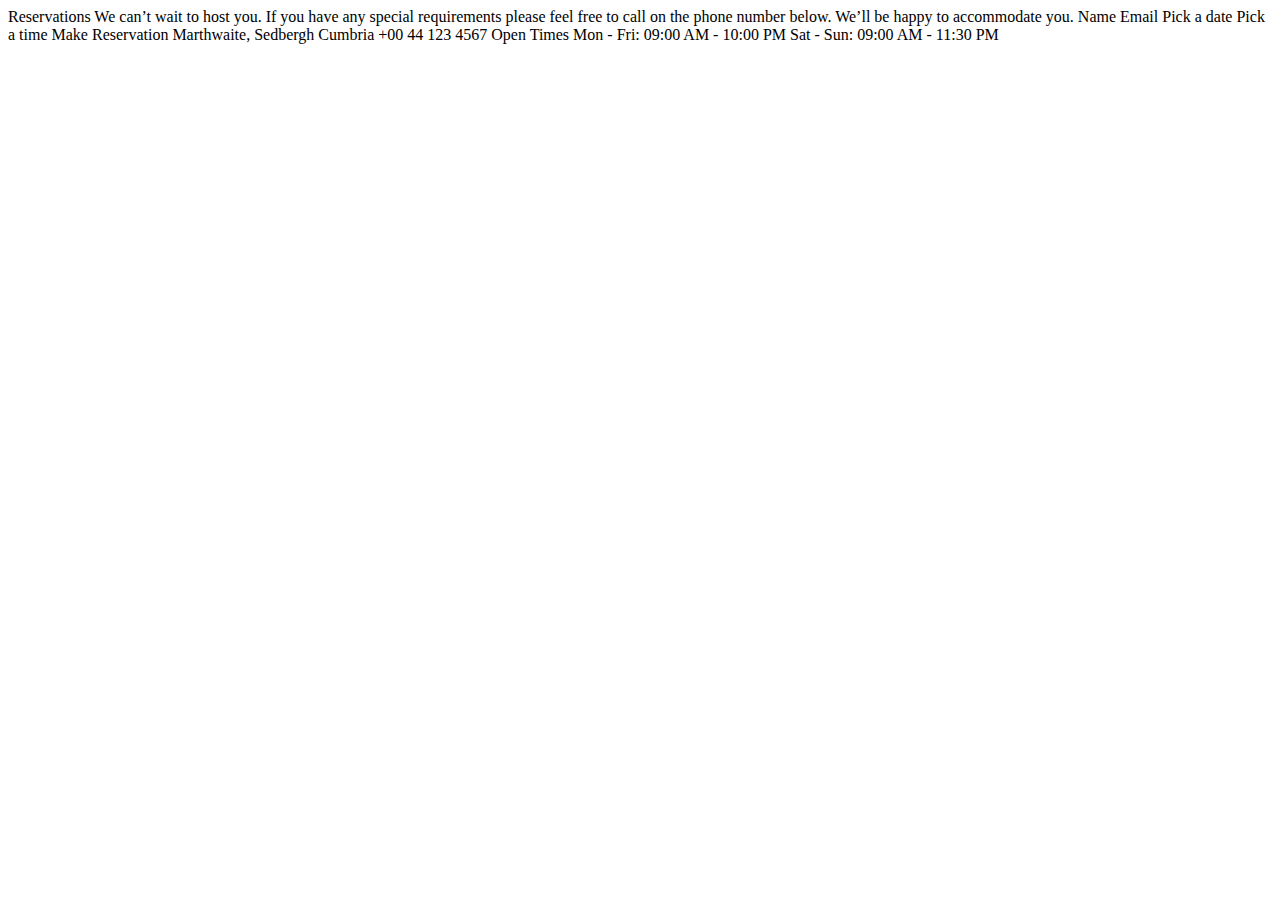
==== booking.html @ 2db073f9 "Initial commit" ====
<!DOCTYPE html>
<html lang="en">
<head>
  <meta charset="UTF-8">
  <meta name="viewport" content="width=device-width, initial-scale=1.0">

  <link rel="icon" type="image/png" sizes="32x32" href="./images/favicon-32x32.png">
  
  <title>Frontend Mentor | Dine Website Challenge</title>
</head>
<body>

  Reservations

  We can’t wait to host you. If you have any special requirements please feel free to 
  call on the phone number below. We’ll be happy to accommodate you.



  Name
  Email
  Pick a date
  Pick a time

  Make Reservation



  Marthwaite, Sedbergh
  Cumbria
  +00 44 123 4567

  Open Times
  Mon - Fri: 09:00 AM - 10:00 PM
  Sat - Sun: 09:00 AM - 11:30 PM

</body>
</html>
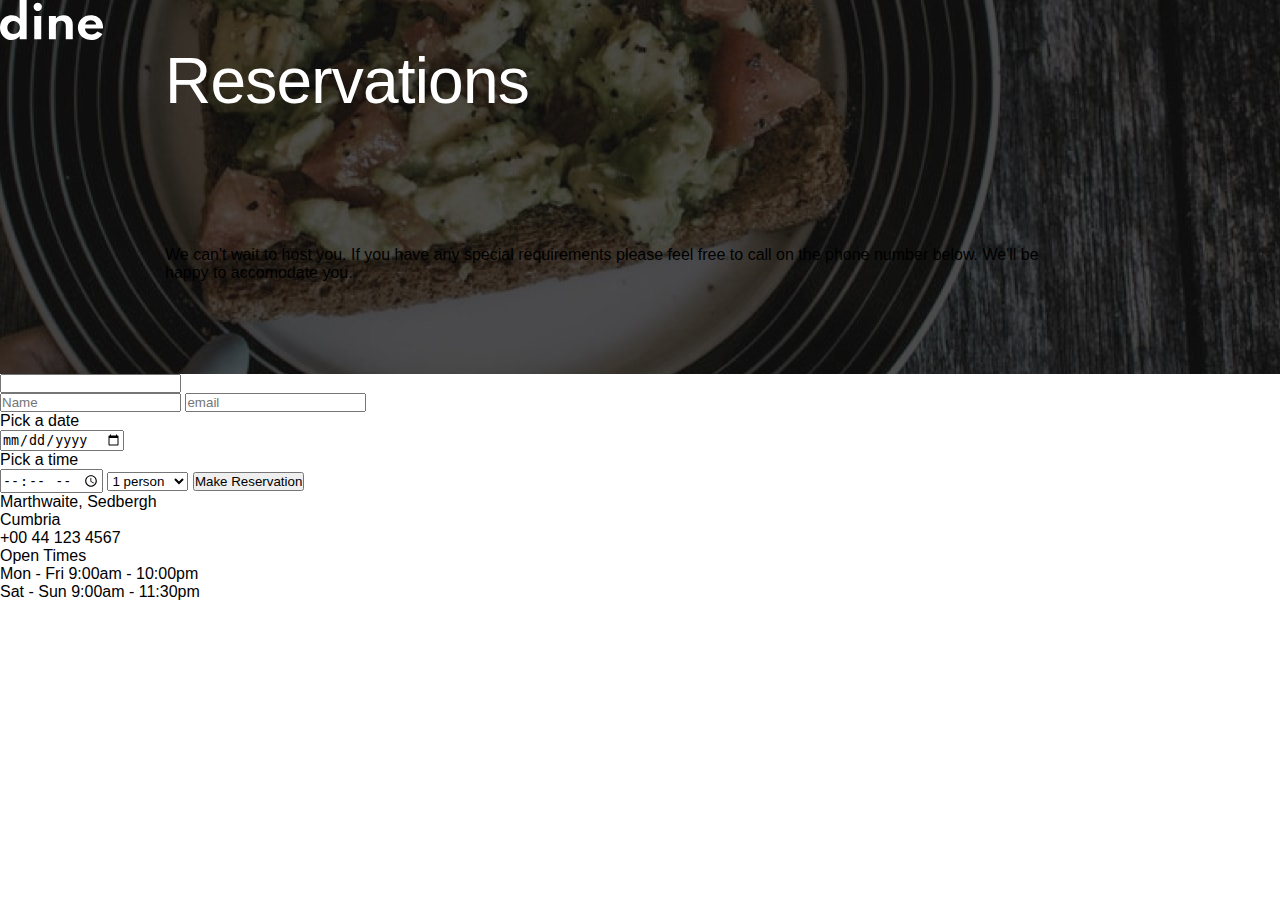
==== commit fecaeb65: "added background image" ====
--- a/booking.html
+++ b/booking.html
@@ -1,38 +1,64 @@
 <!DOCTYPE html>
 <html lang="en">
 <head>
+  
+  <link rel="stylesheet" type="text/css" href="styles.css">
   <meta charset="UTF-8">
   <meta name="viewport" content="width=device-width, initial-scale=1.0">
 
   <link rel="icon" type="image/png" sizes="32x32" href="./images/favicon-32x32.png">
-  
+  <link rel="preconnect" href="https://fonts.googleapis.com">
+<link rel="preconnect" href="https://fonts.gstatic.com" crossorigin>
+<link href="https://fonts.googleapis.com/css2?family=Big+Shoulders+Display:wght@700&family=League+Spartan&family=Lexend+Deca&family=Montserrat&family=Oswald:wght@200;700&family=Raleway:wght@100&family=Roboto&display=swap" rel="stylesheet">
   <title>Frontend Mentor | Dine Website Challenge</title>
 </head>
+
 <body>
+  <main>
+    <section class="booking">
+      <div class="booking-content">
+        <div class="booking-logo"><img src="./images/logo.svg"></div>
+          <h1 class="booking-title">Reservations</h1>
+          <p class="booking-text">We can't wait to host you. If you have any special requirements please feel free to call on the phone number below. We'll be happy to accomodate you.</p>
+      </div>
+      </section>
+        <section class="reservation-section">
+          <input>
+          <form>
+            <input type="text" placeholder="Name">
+            <input type="email" placeholder="email">
+            <p>Pick a date</p>
+            <input type="date">
+            <p>Pick a time</p>
+            <input type="time">
+            <select name="select" id="#">
+              <option value="1">1 person</option>
+              <option value="2">2 people</option>
+              <option value="3">3 people</option>
+              <option value="4">4 people</option>
+              <option value="5">5 people</option>
+              <option value="5+">5+ people</option>
+            </select>
+            <button>Make Reservation</button>
+            </form>
+        </section>
+        <section>
+          <footer>
+            <div class="footer-logo">
 
-  Reservations
+            </div>
+            <div class="contact-info">
+              <p>Marthwaite, Sedbergh</p>
+              <p>Cumbria</p>
+              <p>+00 44 123 4567</p>
+            </div>
+            <div class="hours">
+              <p>Open Times</p>
+              <p>Mon - Fri 9:00am - 10:00pm</p>
+              <p>Sat - Sun 9:00am - 11:30pm</p>
+            </div>
 
-  We can’t wait to host you. If you have any special requirements please feel free to 
-  call on the phone number below. We’ll be happy to accommodate you.
-
-
-
-  Name
-  Email
-  Pick a date
-  Pick a time
-
-  Make Reservation
-
-
-
-  Marthwaite, Sedbergh
-  Cumbria
-  +00 44 123 4567
-
-  Open Times
-  Mon - Fri: 09:00 AM - 10:00 PM
-  Sat - Sun: 09:00 AM - 11:30 PM
-
-</body>
-</html>+          </footer>
+        </section>
+    </main>
+</body>--- a/styles.css
+++ b/styles.css
@@ -0,0 +1,250 @@
+* {
+    margin: 0;
+    padding: 0;
+    box-sizing: border-box;
+}
+
+
+body {
+    font-family: 'spartan', sans-serif;
+  
+}
+
+h1 {
+    font-weight: 300;
+    font-size: 2rem;
+    
+}
+
+.hero-title, .booking-title {
+    padding-bottom: 2.25rem;
+    padding-left: 165px;
+    color: white;
+    font-size: 64px;
+    letter-spacing: -0.8px;
+}
+
+.hero-text {
+    padding-bottom: 2.5rem;
+    max-width: 20.4375rem;
+    margin: 0 auto;
+    color: white;
+    font-size: 18px;
+    letter-spacing: 0.225px;
+}
+
+.hero_content {
+    padding-top: 14.5rem;
+    max-width: 1440px;
+    display: flex;
+    flex-direction: column;
+    align-items: center;
+    background-image: url("./images/homepage/hero-bg-desktop.jpg");
+    background-repeat: no-repeat;
+    margin: 0 auto;
+    background-position: center top;
+    padding-right: 752px;
+    
+    padding-bottom: 9.5rem;
+  }
+  
+  .hero-logo {
+    padding-bottom: 2rem;
+  }
+
+  .hero-logo img {
+    height: 2rem;
+    width: auto;
+  }
+
+  .btn {
+    padding: 1.5rem 3.4375rem;
+    text-decoration: none;
+    display: inline-block;
+    color: white;
+    border: 1px solid white;
+      
+  }
+
+  .btn:hover {
+    background-color: white;
+    color: gray;
+
+  }
+
+  
+
+  .info-top {
+    display: flex;
+    flex-direction: row;
+    padding-right: 165px;
+    padding-top: 73px;
+    background-image: url("./images/patterns/pattern-curve-top-right.svg");
+    background-repeat: no-repeat;
+    background-position: top 15.625rem left 0, bottom 0 right 0;
+    margin: 0 auto;
+      
+      
+  }
+
+  .img-top {
+    width: 100%;
+    max-width: 540px;
+    max-height: 720px;
+    margin-top: -150px;
+    margin-left: 200px;
+    
+}
+
+  .info-title {
+    padding-bottom: 1rem;
+  }
+
+  .info-text {
+    max-width: 28.5625rem;
+    margin: 0 auto;
+    padding-top: 73px;
+    
+  }
+  .info-bottom {
+    display: flex;
+    flex-direction: row;
+    padding-left: 167px;
+    background-image: url("./images/patterns/pattern-curve-top-left.svg");
+    background-repeat: no-repeat;
+    background-position: top 20rem left 45rem, bottom 0 right 0;
+  }
+
+ 
+
+  .info-line {
+    padding-top: 3.5rem;
+    padding-bottom: 2rem;
+  }
+
+  .img-bottom {
+    margin-bottom: -75px;
+  }
+
+.bottom-line {
+    padding-bottom: 320px;
+    padding-right: -400px;
+}
+  .highlights {
+    background: black;
+    color: white;
+      
+  }
+
+  .highlights-text {
+    max-width: 27.8125rem;
+    padding-bottom: 4rem;
+    
+  }
+  .featured-meals {
+    display: flex;
+    flex-direction: row;
+    justify-content: center;
+    padding: 200px 165px 120px 165px;
+  }
+
+  .featured-card {
+    display: flex;
+    margin-right: 100px;
+    align-items: center;
+    padding-left: 125px;
+  }
+
+  .highlights-image {
+    padding-right: 30px;
+    padding-bottom: 24px;
+      
+  }
+
+  .events {
+    padding: 5rem 1.625rem;
+  }
+  .events-info {
+    background-image: url("./images/patterns/pattern-curve-top-right.svg");
+    background-repeat: no-repeat;
+    background-position: top 0 left 0, bottom 15.625rem right 0;
+    margin: 0 auto;
+  }
+
+  /*.events img {
+    min-width: 15.4375rem;
+    min-height: 25rem;
+    display: none;
+    margin-bottom: 3rem;
+  }*/
+
+  .h3-text button {
+    text-transform: uppercase;
+    color: rgba(76, 76, 76, 1);
+    display: flex;
+    flex-direction: column;
+    border-style: none;
+
+  }
+
+  .h3-text button:hover {
+    color: black;
+  }
+
+  .tab-content {
+    display: flex;
+      
+}
+  
+
+
+  .reservation-content {
+    display: flex;
+    flex-direction: row;
+    justify-content: center;
+    background-image: url("./images/homepage/ready-bg-desktop.jpg");
+    min-height: 240px;
+    color: white;
+
+  }
+
+  .booking-text {
+    padding: 92px 227px 92px 165px;
+  }
+
+  #reservation-btn {
+    margin: 88px 165px 88px 227px;
+  }
+  /*.btn {
+      border: solid white 1px;
+  }*/
+
+  .footer-content {
+    background-color: black;
+    color: white;
+  }
+ 
+
+  .footer-text {
+    display: flex;   
+    padding: 78px 165px;
+    text-transform: uppercase;
+    letter-spacing: 2px;   
+  }
+
+  .contact {
+    flex: 50%;
+    margin-left: 165px;
+  }
+    .hours {
+    flex: 50%;
+}
+    
+  /*booking page*/
+  
+  .booking-content {
+    background-image:url("./images/booking/hero-bg-desktop.jpg");
+  }
+      
+      
+  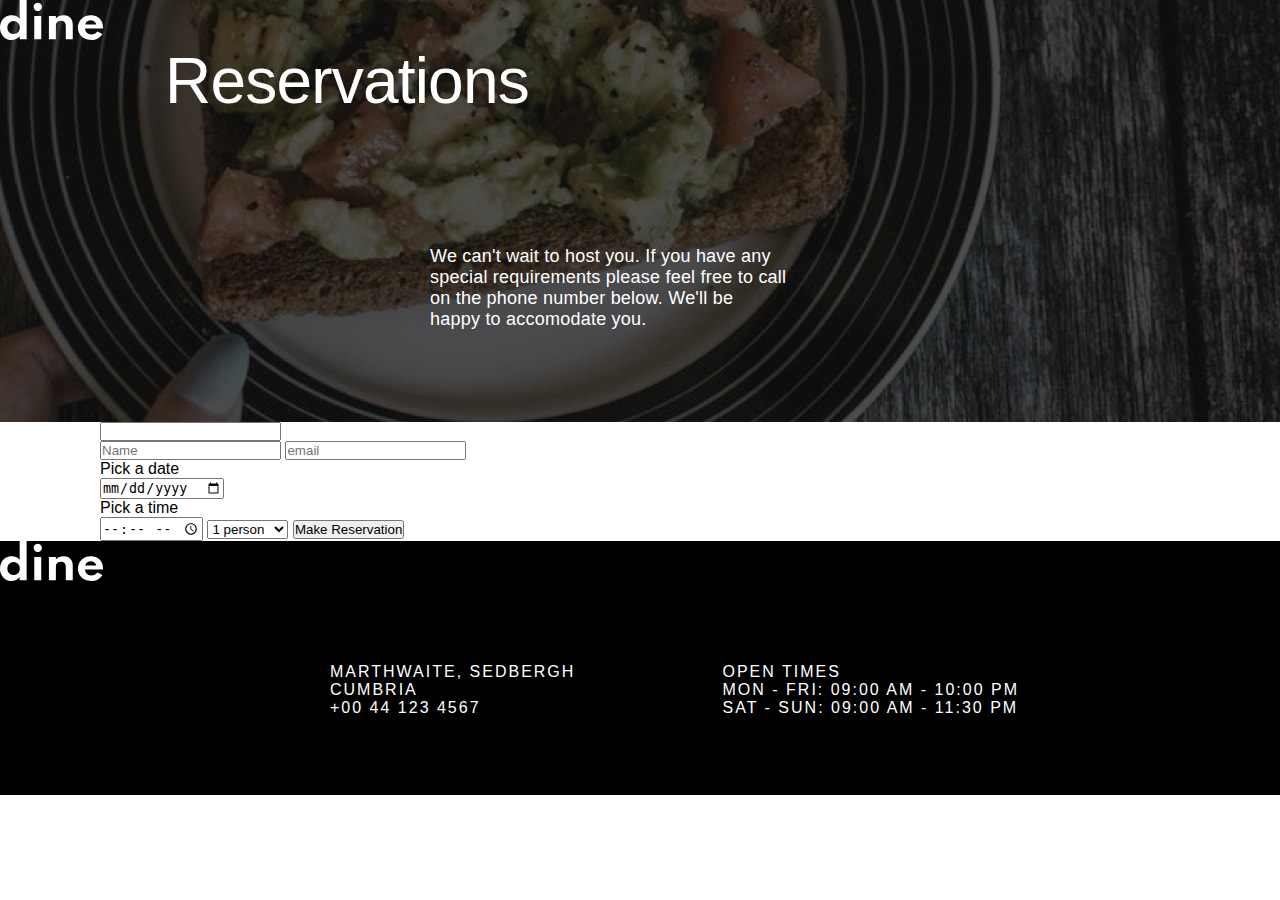
==== commit fcb68de3: "added styling to footer" ====
--- a/booking.html
+++ b/booking.html
@@ -43,20 +43,18 @@
             </form>
         </section>
         <section>
-          <footer>
-            <div class="footer-logo">
-
-            </div>
-            <div class="contact-info">
-              <p>Marthwaite, Sedbergh</p>
-              <p>Cumbria</p>
-              <p>+00 44 123 4567</p>
-            </div>
-            <div class="hours">
-              <p>Open Times</p>
-              <p>Mon - Fri 9:00am - 10:00pm</p>
-              <p>Sat - Sun 9:00am - 11:30pm</p>
-            </div>
+          <footer class="footer">
+              <div class="footer-content">
+                <div class="footer-logo"><img src="./images/logo.svg"/></div>
+                <div class="footer-text">
+                  <p class="contact">Marthwaite, Sedbergh<br>
+                    Cumbria<br>
+                    +00 44 123 4567</p>
+                  <p class="hours">Open Times<br>
+                    Mon - Fri: 09:00 AM - 10:00 PM<br>
+                    Sat - Sun: 09:00 AM - 11:30 PM</p>
+                </div>
+              </div>
 
           </footer>
         </section>
--- a/styles.css
+++ b/styles.css
@@ -219,7 +219,7 @@
       border: solid white 1px;
   }*/
 
-  .footer-content {
+  .footer-content, .contact-info {
     background-color: black;
     color: white;
   }
@@ -244,7 +244,23 @@
   
   .booking-content {
     background-image:url("./images/booking/hero-bg-desktop.jpg");
-  }
-      
-      
+    background-repeat: no-repeat;
+  }
+      
+  .booking-text {
+    max-width:750px;
+    margin: 0 auto;
+    color: white;
+    font-size: 18px;
+    letter-spacing: 0.225px;
+}
+
+section {
+  
+}
+
+.reservation-section {
+  padding-left: 100px;
+}
+
   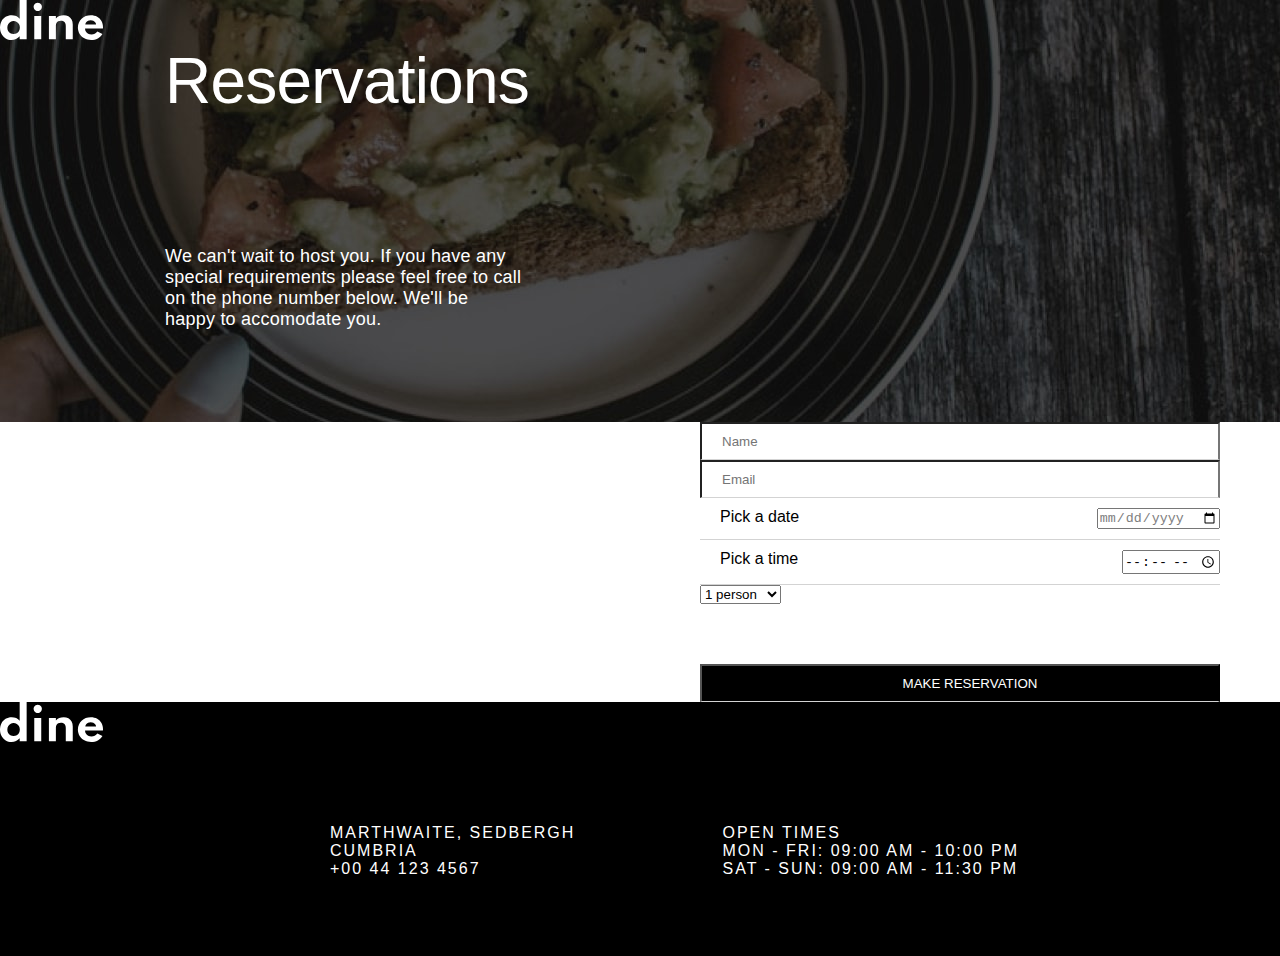
==== commit 5ebcaa8d: "styled form" ====
--- a/booking.html
+++ b/booking.html
@@ -23,23 +23,31 @@
       </div>
       </section>
         <section class="reservation-section">
-          <input>
           <form>
-            <input type="text" placeholder="Name">
-            <input type="email" placeholder="email">
-            <p>Pick a date</p>
-            <input type="date">
-            <p>Pick a time</p>
-            <input type="time">
-            <select name="select" id="#">
-              <option value="1">1 person</option>
-              <option value="2">2 people</option>
-              <option value="3">3 people</option>
-              <option value="4">4 people</option>
-              <option value="5">5 people</option>
-              <option value="5+">5+ people</option>
-            </select>
-            <button>Make Reservation</button>
+            <input type="text" placeholder="Name" class="input-size" id="name" required>
+            <br>
+            <input type="email" placeholder="Email" class="input-size" id="email" required>
+            <br>
+            <div class="input-size" id="date-format">
+              <label for="pick-date">Pick a date</label>
+            <input type="date" id="pick-date" required>
+          </div>
+          <div class="input-size" id="date-format">
+            <label>Pick a time</label>
+            <input type="time" id="pick-time" required>
+            </div>
+            <div class="input-sizing" id="date-format">
+              <select name="select" id="#">
+                <option value="1">1 person</option>
+                <option value="2">2 people</option>
+                <option value="3">3 people</option>
+                <option value="4">4 people</option>
+                <option value="5">5 people</option>
+                <option value="5+">5+ people</option>
+              </select>
+            </div>
+            <button type="submit" id="make-reservation" class="input-size">Make Reservation</button>
+            
             </form>
         </section>
         <section>
--- a/styles.css
+++ b/styles.css
@@ -243,13 +243,18 @@
   /*booking page*/
   
   .booking-content {
+    
+      max-width: 1440px;
+      display: flex;
+      flex-direction: column;
+      
     background-image:url("./images/booking/hero-bg-desktop.jpg");
     background-repeat: no-repeat;
   }
       
   .booking-text {
-    max-width:750px;
-    margin: 0 auto;
+    max-width: 750px;
+    margin:;
     color: white;
     font-size: 18px;
     letter-spacing: 0.225px;
@@ -260,7 +265,35 @@
 }
 
 .reservation-section {
-  padding-left: 100px;
-}
-
-  +  margin-left: 700px;
+  z-index: -1;
+}
+
+ form {
+  border-style: none;
+ } 
+
+ .input-size {
+  padding-top: 10px;
+  padding-bottom: 10px;
+  border-bottom: 1px solid lightgray;
+  padding-left: 20px;
+  width: 520px;
+  
+ }
+
+#date-format {
+  display: flex;
+  justify-content:space-between;
+}
+
+#pick-date {
+  color: gray;
+}
+
+#make-reservation {
+  margin-top: 60px;
+  text-transform: uppercase;
+  background: black;
+  color: white;
+}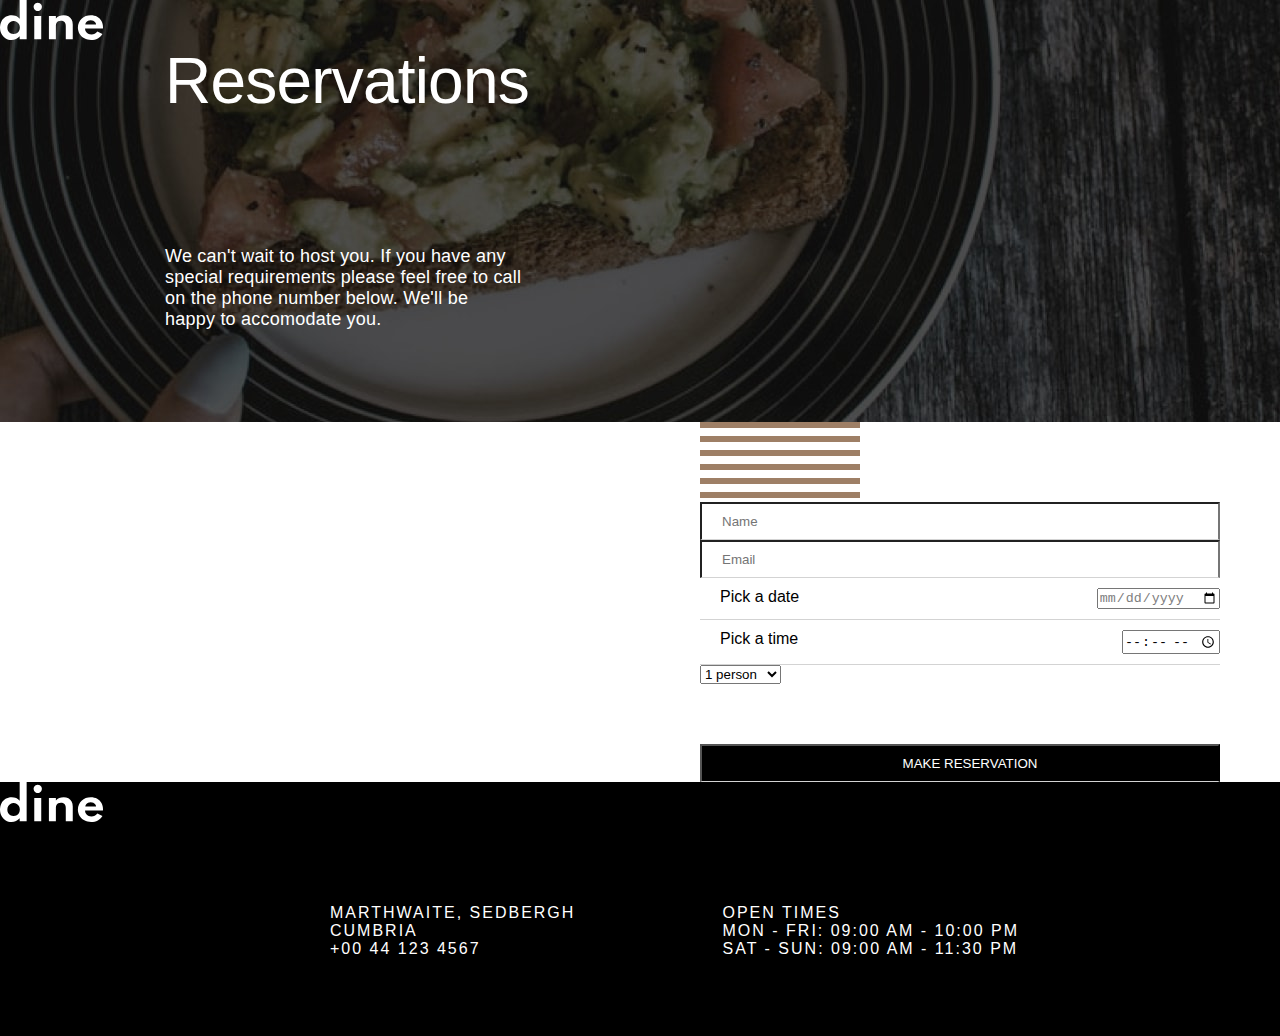
==== commit 9d97630b: "styled eventbuttons" ====
--- a/booking.html
+++ b/booking.html
@@ -23,6 +23,7 @@
       </div>
       </section>
         <section class="reservation-section">
+          <img src="./images/patterns/pattern-lines.svg"/>
           <form>
             <input type="text" placeholder="Name" class="input-size" id="name" required>
             <br>
--- a/styles.css
+++ b/styles.css
@@ -71,6 +71,7 @@
     color: gray;
 
   }
+
 
   
 
@@ -165,10 +166,22 @@
     padding: 5rem 1.625rem;
   }
   .events-info {
+    display: flex;
     background-image: url("./images/patterns/pattern-curve-top-right.svg");
     background-repeat: no-repeat;
     background-position: top 0 left 0, bottom 15.625rem right 0;
     margin: 0 auto;
+  }
+
+  .events-content {
+    display: flex;
+    flex-direction: column;
+  }
+
+
+  #button-family:hover, #button-special:hover, #button-social:hover {
+    color: gray;
+    cursor: pointer;
   }
 
   /*.events img {
@@ -280,6 +293,11 @@
   padding-left: 20px;
   width: 520px;
   
+  
+ }
+
+ .reservation-section {
+  z-index: 6;
  }
 
 #date-format {
